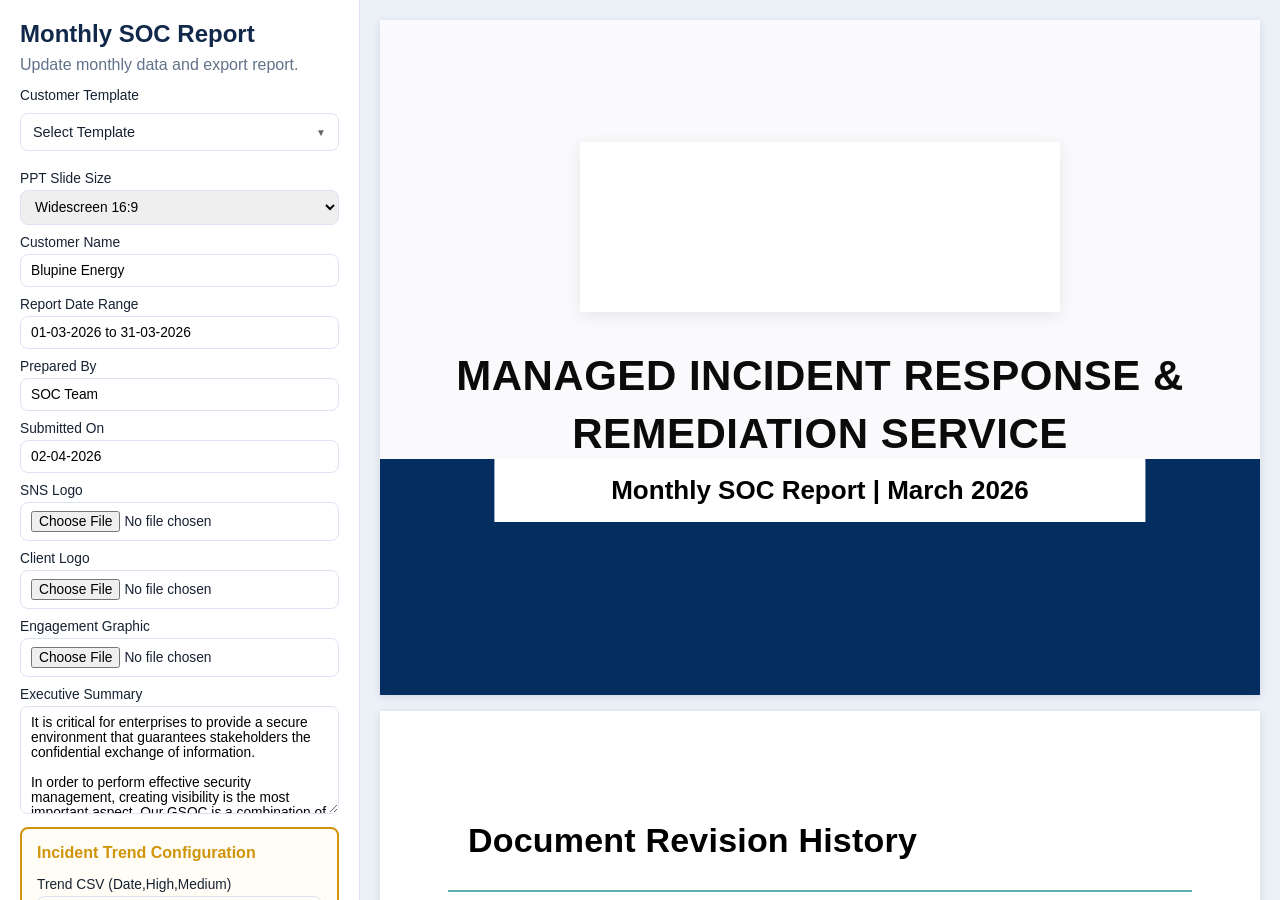
==== Apraava/index.html @ d6e0fd5e "Add files via upload" ====
<!doctype html>
<html lang="en">
<head>
  <meta charset="UTF-8" />
  <meta name="viewport" content="width=device-width, initial-scale=1.0" />
  <title>Monthly SOC Report Automation</title>
  <link rel="stylesheet" href="./styles.css" />
</head>
<body>
  <div class="app-shell">
    <aside class="panel">
      <h1>Monthly SOC Report</h1>
      <p class="muted">Update monthly data and export report.</p>
      <div class="custom-dropdown" id="templateDropdown">
        <label>Customer Template</label>
        <div class="dropdown-trigger" id="dropdownTrigger">
          <span id="selectedTemplate">Select Template</span>
          <span class="arrow">▼</span>
        </div>
        <div class="dropdown-menu" id="dropdownMenu">
          <input type="text" class="dropdown-search" placeholder="Search templates..." id="dropdownSearchInput" />
          <div class="dropdown-options" id="dropdownOptions">
            <div class="option" data-value="blupine">Blupine</div>
            <div class="option" data-value="nocil">Nocil</div>
            <div class="option" data-value="apraava">Apraava</div>
            <div class="option" data-value="custom">Custom</div>
          </div>
        </div>
        <input type="hidden" id="templatePreset" value="custom" />
      </div>
      <label>PPT Slide Size
        <select id="pptLayout">
          <option value="LAYOUT_16X9">Widescreen 16:9</option>
          <option value="LAYOUT_4X3">Standard 4:3</option>
          <option value="A4">A4 Portrait</option>
        </select>
      </label>

      <label>Customer Name
        <input id="customerName" type="text" value="Blupine Energy" />
      </label>
      <label>Report Date Range
        <input id="dateRange" type="text" value="01-03-2026 to 31-03-2026" />
      </label>
      <label>Prepared By
        <input id="preparedBy" type="text" value="SOC Team" />
      </label>
      <label>Submitted On
        <input id="submittedOn" type="text" value="02-04-2026" />
      </label>
      <label>SNS Logo
        <input id="snsLogoInput" type="file" accept="image/*" />
      </label>
      <label>Client Logo
        <input id="clientLogoInput" type="file" accept="image/*" />
      </label>
      <label>Engagement Graphic
        <input id="puzzleLogoInput" type="file" accept="image/*" />
      </label>



      <label>Executive Summary
        <textarea id="executiveSummary" rows="6">It is critical for enterprises to provide a secure environment that guarantees stakeholders the confidential exchange of information.

In order to perform effective security management, creating visibility is the most important aspect. Our GSOC is a combination of best suited technology platform equipped with industry experts from heterogenous skilled domain driven by global industry standard processes implemented for monitoring, analysis, and response which plays a critical role in assessing the security cycle. By adopting such an approach, organizations can understand their current security posture and use it as a benchmark for improvement.

This Monthly summary report contains the details of Observations, Findings, Remediation's suggested, and the action taken on Information security Incidents occurred during [MONTH].</textarea>
      </label>


      <div style="border: 2px solid #cf9409; padding: 15px; margin-bottom: 20px; border-radius: 8px; background: #fffdf5;">
        <h3 style="margin-top: 0; margin-bottom: 15px; font-size: 16px; color: #cf9409;">Incident Trend Configuration</h3>
        <label>Trend CSV (Date,High,Medium)
          <input type="file" id="trendCsvFile" accept=".csv" />
          <textarea id="trendCsv" style="display:none;"></textarea>
        </label>
        <label>Trend slide Title Note (Bold)
          <input id="trendNote" type="text" value="" />
        </label>
        <label>Trend slide Narrative
          <textarea id="trendNarrative" rows="4"></textarea>
        </label>
      </div>

      <div style="border: 2px solid #be2f2f; padding: 15px; margin-bottom: 20px; border-radius: 8px; background: #fff5f5;">
        <h3 style="margin-top: 0; margin-bottom: 15px; font-size: 16px; color: #be2f2f;">Potential Incidents Chart Configuration</h3>
        <label>Incidents CSV (Rule Name,High,Medium)
          <input type="file" id="potIncidentsCsvFile" accept=".csv" />
          <textarea id="potIncidentsCsv" style="display:none;"></textarea>
        </label>
        <label>Incidents slide Narrative
          <textarea id="potIncidentsNarrative" rows="4">SNS presents this slide to give Apraava a clear, prioritized view of all potential security incidents detected during the month that comprises of Brute Force Host Login Success, Ransomware detected on a host...</textarea>
        </label>
      </div>

      <div style="border: 2px solid #00b050; padding: 15px; margin-bottom: 20px; border-radius: 8px; background: #f0fdf4;">
        <h3 style="margin-top: 0; margin-bottom: 15px; font-size: 16px; color: #00b050;">EPS Trend Plot Configuration</h3>
        <p style="font-size: 12px; margin: 0 0 10px 0; font-weight: bold;">Average EPS</p>
        <div style="display: grid; grid-template-columns: 1fr 1fr 1fr; gap: 10px;">
           <label>Jan <input type="number" id="epsJan" value="" /></label>
           <label>Feb <input type="number" id="epsFeb" value="" /></label>
           <label>Mar <input type="number" id="epsMar" value="" /></label>
        </div>
        <br/>
        <label>EPS Table CSV (S.No,Reporting Device,Event Name,Jan,Feb,Mar)
          <input type="file" id="epsTableCsvFile" accept=".csv" />
          <textarea id="epsTableCsv" style="display:none;"></textarea>
        </label>
      </div>

      <div style="border: 2px solid #edaf1a; padding: 15px; margin-bottom: 20px; border-radius: 8px; background: #fffcf5;">
        <h3 style="margin-top: 0; margin-bottom: 15px; font-size: 16px; color: #edaf1a;">Key Points - Overall Summary</h3>
        <label>1. Report Enhancement
          <textarea id="kpEnhancement" rows="3">Monthly report enhancements were implemented based on customer feedback to improve clarity and alignment with requirements.</textarea>
        </label>
        <label>2. Device Decommissioning
          <textarea id="kpDecommissioning" rows="5">A total of 6 Oracle-related devices were decommissioned from FortiSIEM:
•aepldev2db
•ebsprodapp01.prdapp.clpindia.oraclevcn.com
•aeplprebsapprd02.apraava.com
•ebsproddmz01.apraavaddmz.clpindia.oraclevcn.com
•devdraaplapp01.apraava.com
•aepldev2app01.ociapppr.clpindia.oraclevcn.com</textarea>
        </label>
        <label>3. Rule Implementation
          <textarea id="kpRuleImplementation" rows="5">New detection rules were implemented to enhance monitoring coverage:

•Windows Devices: 3 rules
•Microsoft Entra ID: 9 rules
•CrowdStrike: 2 rules</textarea>
        </label>
      </div>

      <div style="border: 2px solid #1e4f9a; padding: 15px; margin-bottom: 20px; border-radius: 8px; background: #f2f7ff;">
        <h3 style="margin-top: 0; margin-bottom: 15px; font-size: 16px; color: #1e4f9a;">Top 10 Devices Configuration</h3>
        <label>Top Devices CSV (S.No,Reporting Device,AVG EPS)
          <input type="file" id="deviceCsvFile" accept=".csv" />
          <textarea id="deviceCsv" style="display:none;"></textarea>
        </label>
      </div>

      <div style="border: 2px solid #555; padding: 15px; margin-bottom: 20px; border-radius: 8px; background: #fafafa;">
        <h3 style="margin-top: 0; margin-bottom: 15px; font-size: 16px; color: #555;">Potential Incidents - Risks Mitigated</h3>
        <label>Risks Narrative
          <textarea id="riskNarrative" rows="4">The below representation translates security alerts into business risk narratives, helping Apraava's leadership understand the real-world impact of each threat, mapping to critical consequences like data breaches, financial losses, operational downtime, and regulatory penalties. This bridges the gap between technical and management teams, ensuring cybersecurity is treated as a business priority and enabling faster, informed decisions to protect Apraava's operations.</textarea>
        </label>
        <label>Risks CSV File Upload (Attack Type,Risk Scenario,CIA Triad,Business Impact,Risk Rating)
          <input type="file" id="riskCsvFile" accept=".csv" />
        </label>
        <p style="font-size: 12px; margin: 10px 0 5px;">Edit manually if needed:</p>
        <textarea id="riskCsv" rows="8">Brute Force Host Login Success,Multiple authentication failures followed by success,Confidentiality,Unauthorized access to systems and sensitive data,High
Traffic to Malware IP List,Traffic communicating with known malware IPs,Confidentiality,Possible malware infection and data exfiltration,High
Office365 Brute Force Attempts,Repeated login failures targeting same user,Availability,Potential account compromise and service disruption,Medium</textarea>
      </div>

      <div style="border: 2px solid #a32222; padding: 15px; margin-bottom: 20px; border-radius: 8px; background: #fafafa;">
        <h3 style="margin-top: 0; margin-bottom: 15px; font-size: 16px; color: #a32222;">Response & Remediation SLA</h3>
        
        <label style="font-weight: bold; margin-bottom: 10px; display: block;">Tickets Count</label>
        <div style="display: grid; grid-template-columns: repeat(4, 1fr); gap: 5px; text-align: center; font-size: 11px; margin-bottom: 15px;">
          <div><strong>Severity</strong></div><div><strong>Jan</strong></div><div><strong>Feb</strong></div><div><strong>Mar</strong></div>
          
          <div style="text-align: left;">S-1 (High)</div>
          <div><input type="number" id="slaHighJanCount" style="width: 80%; text-align:center;" value="" /></div>
          <div><input type="number" id="slaHighFebCount" style="width: 80%; text-align:center;" value="" /></div>
          <div><input type="number" id="slaHighMarCount" style="width: 80%; text-align:center;" value="" /></div>
          
          <div style="text-align: left;">S-2 (Medium)</div>
          <div><input type="number" id="slaMedJanCount" style="width: 80%; text-align:center;" value="" /></div>
          <div><input type="number" id="slaMedFebCount" style="width: 80%; text-align:center;" value="" /></div>
          <div><input type="number" id="slaMedMarCount" style="width: 80%; text-align:center;" value="" /></div>
          
          <div style="text-align: left;">S-3 (Low)</div>
          <div><input type="number" id="slaLowJanCount" style="width: 80%; text-align:center;" value="" /></div>
          <div><input type="number" id="slaLowFebCount" style="width: 80%; text-align:center;" value="" /></div>
          <div><input type="number" id="slaLowMarCount" style="width: 80%; text-align:center;" value="" /></div>
        </div>

        <label style="font-weight: bold; margin-bottom: 10px; display: block;">Remediation Time SLA % (Chart)</label>
        <div style="display: grid; grid-template-columns: repeat(4, 1fr); gap: 5px; text-align: center; font-size: 11px;">
          <div><strong>Severity</strong></div><div><strong>Jan %</strong></div><div><strong>Feb %</strong></div><div><strong>Mar %</strong></div>
          
          <div style="text-align: left;">S-1 (High)</div>
          <div><input type="number" id="slaHighJanPct" style="width: 80%; text-align:center;" value=""/></div>
          <div><input type="number" id="slaHighFebPct" style="width: 80%; text-align:center;" value=""/></div>
          <div><input type="number" id="slaHighMarPct" style="width: 80%; text-align:center;" value=""/></div>
          
          <div style="text-align: left;">S-2 (Medium)</div>
          <div><input type="number" id="slaMedJanPct" style="width: 80%; text-align:center;" value=""/></div>
          <div><input type="number" id="slaMedFebPct" style="width: 80%; text-align:center;" value=""/></div>
          <div><input type="number" id="slaMedMarPct" style="width: 80%; text-align:center;" value=""/></div>
          
          <div style="text-align: left;">S-3 (Low)</div>
          <div><input type="number" id="slaLowJanPct" style="width: 80%; text-align:center;" value=""/></div>
          <div><input type="number" id="slaLowFebPct" style="width: 80%; text-align:center;" value=""/></div>
          <div><input type="number" id="slaLowMarPct" style="width: 80%; text-align:center;" value=""/></div>
        </div>
      </div>

      <div style="border: 2px solid #00b0ba; padding: 15px; margin-bottom: 20px; border-radius: 8px; background: #fafafa;">
        <h3 style="margin-top: 0; margin-bottom: 15px; font-size: 16px; color: #00b0ba;">Integrated Device Inventory</h3>
        <label>Inventory CSV (Device Name,Count)
          <input type="file" id="inventoryCsvFile" accept=".csv" />
          <textarea id="inventoryCsv" rows="5">Router & Switch,5
Firewalls & Z-Scaler,15
Windows Server,45
Linux Server,2
Cloud Services,3</textarea>
        </label>
        <label>Inventory Note
          <textarea id="inventoryNote" rows="4">Note: In FortiSIEM, the device entry count appears as 88 due to dynamic public IP changes for Azure cloud assets, where each new IP is captured in the CMDB. After removing duplicate entries, the actual device count is 70.</textarea>
        </label>
      </div>
      <label>Alert Severity CSV (Severity,Count)
        <textarea id="alertCsv" rows="4">High,24
Medium,9725
Low,1276</textarea>
      </label>
      <label>TP/FP CSV (Type,High,Medium,Low)
        <textarea id="tpfpCsv" rows="4">True Positive,6,976,1276
False Positive,18,8749,0</textarea>
      </label>

      <div class="only-apraava" style="border: 2px solid #1e4f9a; padding: 15px; margin-bottom: 20px; border-radius: 8px; background: #f8fbff;">
        <h3 style="margin-top: 0; margin-bottom: 15px; font-size: 16px; color: #1e4f9a;">Potential Incidents and Alert Summary</h3>
        
        <label>Overall Alerts CSV (Jan,Feb,Mar)
          <textarea id="overallAlertsCsv" rows="4">High,0,0,0
Medium,0,0,0
Low,0,0,0</textarea>
        </label>
        <label>Overall Alerts Narrative
          <textarea id="overallAlertsNarrative" rows="4"></textarea>
        </label>
        
        <label>True Positive CSV (Jan,Feb,Mar)
          <textarea id="truePositiveCsv" rows="4">High,0,0,0
Medium,0,0,0
Low,0,0,0</textarea>
        </label>
        <label>True Positive Narrative
          <textarea id="truePositiveNarrative" rows="4"></textarea>
        </label>
        
        <label>False Positive CSV (Jan,Feb,Mar)
          <textarea id="falsePositiveCsv" rows="4">High,0,0,0
Medium,0,0,0
Low,0,0,0</textarea>
        </label>
        <label>False Positive Narrative
          <textarea id="falsePositiveNarrative" rows="4"></textarea>
        </label>
        
        <label>Potential Incidents CSV (Jan,Feb,Mar)
          <textarea id="apraavaIncidentsCsv" rows="4">High,0,0,0
Medium,0,0,0
Low,0,0,0</textarea>
        </label>
        <label>Potential Incidents Narrative
          <textarea id="apraavaIncidentsNarrative" rows="4"></textarea>
        </label>
      </div>
      <label class="only-blupine">Highest EPS events CSV (Device,EventType,EventName,Matched)
        <textarea id="highestEpsCsv" rows="5">FAZVM64-VIO-CLOUD,FortiGate-traffic-end-forward-denied,Denied forward traffic,63339002
BEPL-FW-Primary,FortiGate-appctrl-ips-pass,Application control (IPS) (pass),27583901</textarea>
      </label>
      <label class="only-blupine">Firewall support tickets (free text or CSV lines)
        <textarea id="firewallTicketsText" rows="4">Major tickets: Customer Closed 1, Engineer Closed 1
Minor tickets: Customer Closed 2, Engineer Closed 1</textarea>
      </label>
      <label>Document revision history (one line per entry)
        <textarea id="documentRevisionHistory" rows="2">Version 1.0 – Initial monthly report for the period.</textarea>
      </label>

      <div class="button-row">
        <button id="applyBtn" type="button">Apply Data</button>
        <button id="printBtn" type="button">Export PDF</button>
        <button id="pptxBtn" type="button">Export PPTX</button>
        <button id="docxBtn" type="button">Export DOCX</button>
      </div>
    </aside>

    <main class="preview-wrap">
      <article id="reportRoot" class="report">
        <section class="page cover cover-hero">
          <div class="cover-top">
            <img id="snsLogoPreview" class="cover-sns-logo" alt="SNS Logo" />
          </div>
          <div class="cover-client-logo-card">
            <img id="clientLogoPreview" class="cover-client-logo" alt="Client Logo" />
          </div>
          <h1 class="cover-main-title">MANAGED INCIDENT RESPONSE &amp;<br />REMEDIATION SERVICE</h1>
          <p class="cover-subtitle">Monthly SOC Report | <span data-field="month"></span></p>
          <div class="cover-blue-band"></div>
        </section>

        <section class="page page-with-footer revision-page">
          <div class="page-header-right">
            <img class="nav-sns-logo" alt="SNS Logo" />
          </div>
          <h2 class="revision-title">Document Revision History</h2>
          <table class="revision-table">
            <tbody>
              <tr>
                <td class="fw-bold rev-col-1">Version</td>
                <td class="fw-bold rev-col-2">1.0</td>
              </tr>
              <tr class="row-bg">
                <td class="rev-col-1">Dated</td>
                <td class="rev-col-2" data-field="range"></td>
              </tr>
              <tr>
                <td class="rev-col-1">Prepared By</td>
                <td class="rev-col-2" data-field="preparedBy"></td>
              </tr>
              <tr class="row-bg">
                <td class="rev-col-1">Reviewed By</td>
                <td class="rev-col-2" data-field="reviewedBy"></td>
              </tr>
              <tr>
                <td class="rev-col-1">Approved By</td>
                <td class="rev-col-2" data-field="approvedBy"></td>
              </tr>
              <tr class="row-bg">
                <td class="rev-col-1">Submitted On</td>
                <td class="rev-col-2" data-field="submittedOn"></td>
              </tr>
            </tbody>
          </table>
          <div class="page-footer-bar"></div>
        </section>

        <section class="page page-with-footer">
          <div class="page-header-right">
            <img class="nav-sns-logo" alt="SNS Logo" />
          </div>
          <h2 class="revision-title" style="margin-left: 0; margin-bottom: 20px; font-family: Calibri, 'Segoe UI', Arial, sans-serif; font-size: 38px;">The Engagement</h2>
          <div class="engagement-container">
            <div class="engagement-text">
              <p><span class="fw-bold" data-field="customer"></span> has engaged with SNS to monitor and review the entity's security.</p>
              <div class="narrative" id="executiveSummaryPreview"></div>
            </div>
            <div class="engagement-graphic">
              <img id="puzzleGraphicPreview" src="" alt="Engagement Puzzle Graphic" style="width: 100%; height: 100%; object-fit: fill; display: none;" />
              <div class="puzzle-placeholder" id="puzzlePlaceholderLayout">
                 <img src="final_puzzle.png" alt="Engagement Puzzle Graphic" style="width: 100%; height: 100%; object-fit: fill;" />
              </div>
            </div>
          </div>
          <div class="page-footer-bar"></div>
        </section>

        <section class="page apraava-page-section">
          <h2 style="text-align: center; margin-bottom: 20px; font-weight: bold; font-family: Calibri, 'Segoe UI', Arial, sans-serif; font-size: 38px;">Potential Incidents and Alert Summary</h2>
          <div class="apraava-quad-grid">
            
            <!-- Overall Alerts -->
            <div class="apraava-quad-col">
              <div class="aq-box">
                <h3 class="aq-title">Overall Alerts</h3>
                <div class="aq-canvas-container">
                  <canvas id="aqChart1"></canvas>
                </div>
                <table class="aq-table" id="aqTable1"></table>
              </div>
              <div class="aq-narrative" id="aqNarrative1"></div>
            </div>

            <!-- True Positives -->
            <div class="apraava-quad-col">
              <div class="aq-box">
                <h3 class="aq-title">True Positive Alerts</h3>
                <div class="aq-canvas-container">
                  <canvas id="aqChart2"></canvas>
                </div>
                <table class="aq-table" id="aqTable2"></table>
              </div>
              <div class="aq-narrative" id="aqNarrative2"></div>
            </div>

            <!-- False Positives -->
            <div class="apraava-quad-col">
              <div class="aq-box">
                <h3 class="aq-title">False Positive Alerts</h3>
                <div class="aq-canvas-container">
                  <canvas id="aqChart3"></canvas>
                </div>
                <table class="aq-table" id="aqTable3"></table>
              </div>
              <div class="aq-narrative" id="aqNarrative3"></div>
            </div>

            <!-- Potential Incidents -->
            <div class="apraava-quad-col">
              <div class="aq-box">
                <h3 class="aq-title">Potential Incidents</h3>
                <div class="aq-canvas-container">
                  <canvas id="aqChart4"></canvas>
                </div>
                <table class="aq-table" id="aqTable4"></table>
              </div>
              <div class="aq-narrative" id="aqNarrative4"></div>
            </div>

          </div>
        </section>



        <section class="page">
          <h2><span data-dynamic="trendTitle">Potential Incident Tickets Trend</span></h2>
          <div style="border: 1px solid #7f7f7f; padding: 10px; margin-bottom: 20px;">
            <div style="height: 380px; width: 100%; position: relative;">
               <canvas id="trendChart"></canvas>
            </div>
          </div>
          <p style="font-weight: bold; font-size: 1.1rem; margin-bottom: 6px; color: #000;" data-field="trendNote"></p>
          <div class="narrative" id="trendNarrativePreview" style="color: #000; font-size: 1.05rem;"></div>
        </section>

        <section class="page">
          <h2>Potential Incidents</h2>
          <div style="border: 1px solid #7f7f7f; padding: 10px; margin-bottom: 20px;">
            <div style="height: 380px; width: 100%; position: relative;">
               <canvas id="potIncidentsChart"></canvas>
            </div>
          </div>
          <div class="narrative" id="potIncidentsNarrativePreview" style="color: #000; font-size: 1.05rem; line-height: 1.4;"></div>
        </section>

        <section class="page">
          <h2 style="font-size: 38px; font-weight: bold; margin-bottom: 20px; color: #000; font-family: Calibri, 'Segoe UI', Arial, sans-serif;">EPS Trend Plot</h2>
          <div style="display: flex; gap: 15px; align-items: flex-start;">
            <div style="flex: 2; border: 1px solid #7f7f7f; padding: 15px; background: #fff;">
              <div style="height: 380px; width: 100%; position: relative;">
                 <canvas id="epsTrendChart"></canvas>
              </div>
              <table style="width: 100%; margin-top: 10px; border-collapse: collapse; font-size: 14px; text-align: center;">
                <thead>
                   <tr>
                     <th colspan="2" style="border: 1px solid #7f7f7f; padding: 6px; font-weight: bold; background: #f3f6fb;">AVG EPS</th>
                   </tr>
                </thead>
                <tbody>
                   <tr>
                     <td style="border: 1px solid #7f7f7f; padding: 6px; text-align: left; width: 50%;"><span style="display: inline-block; width: 12px; height: 12px; background: #4bc0c0; margin-right: 6px; vertical-align: middle;"></span>Jan</td>
                     <td style="border: 1px solid #7f7f7f; padding: 6px; width: 50%;" id="epsJanTable"></td>
                   </tr>
                   <tr>
                     <td style="border: 1px solid #7f7f7f; padding: 6px; text-align: left;"><span style="display: inline-block; width: 12px; height: 12px; background: #ffcd56; margin-right: 6px; vertical-align: middle;"></span>Feb</td>
                     <td style="border: 1px solid #7f7f7f; padding: 6px;" id="epsFebTable"></td>
                   </tr>
                   <tr>
                     <td style="border: 1px solid #7f7f7f; padding: 6px; text-align: left;"><span style="display: inline-block; width: 12px; height: 12px; background: #00b050; margin-right: 6px; vertical-align: middle;"></span>Mar</td>
                     <td style="border: 1px solid #7f7f7f; padding: 6px;" id="epsMarTable"></td>
                   </tr>
                </tbody>
              </table>
            </div>
            <div style="flex: 3;">
               <table style="width: 100%; border-collapse: collapse; font-size: 11px; text-align: center; border: 1px solid #000;">
                 <thead style="border: 1px solid #000;">
                   <tr>
                     <th rowspan="2" style="border: 1px solid #000; padding: 4px; font-weight: bold;">S.No</th>
                     <th rowspan="2" style="border: 1px solid #000; padding: 4px; font-weight: bold;">Reporting Device</th>
                     <th rowspan="2" style="border: 1px solid #000; padding: 4px; font-weight: bold;">Event Name</th>
                     <th colspan="3" style="border: 1px solid #000; padding: 4px; font-weight: bold;">COUNT(Matched Events)</th>
                   </tr>
                   <tr>
                     <th style="border: 1px solid #000; padding: 4px; font-weight: bold;">Jan</th>
                     <th style="border: 1px solid #000; padding: 4px; font-weight: bold;">Feb</th>
                     <th style="border: 1px solid #000; padding: 4px; font-weight: bold;">Mar</th>
                   </tr>
                 </thead>
                 <tbody id="epsTrendTableBody"></tbody>
               </table>
            </div>
          </div>
        </section>

        <section class="page">
          <h2 style="font-size: 38px; font-weight: bold; margin-bottom: 20px; color: #000; font-family: Calibri, 'Segoe UI', Arial, sans-serif;">Top 10 Devices Contributing To Highest EPS</h2>
          <div style="display: flex; gap: 15px; align-items: flex-start;">
            <div style="flex: 6; border: 1px solid #7f7f7f; padding: 15px; background: #e6e6e6;">
              <div style="height: 380px; width: 100%; position: relative;">
                 <canvas id="topEpsChart"></canvas>
              </div>
            </div>
            <div style="flex: 4;">
               <table style="width: 100%; border-collapse: collapse; font-size: 14px; text-align: center; border: 1px solid #000;">
                 <thead style="border: 1px solid #000; background: #8eede4;">
                   <tr>
                     <th style="border: 1px solid #00b0ba; padding: 8px; font-weight: bold;">S.No</th>
                     <th style="border: 1px solid #00b0ba; padding: 8px; font-weight: bold;">Reporting Device</th>
                     <th style="border: 1px solid #00b0ba; padding: 8px; font-weight: bold;">AVG EPS</th>
                   </tr>
                 </thead>
                 <tbody id="deviceTableBody"></tbody>
               </table>
            </div>
          </div>
        </section>

        <section class="page">
          <h2>Potential Incidents - Risks Mitigated</h2>
          <div class="narrative" id="riskNarrativePreview" style="color: #000; font-size: 11px; margin-bottom: 10px;"></div>
          <div style="overflow-x: auto; width: 100%;">
            <table style="width: max-content; min-width: 100%; border-collapse: collapse; font-size: 10px; text-align: center; border-bottom: 2px solid #000; border-top: 2px solid #000; table-layout: fixed;">
              <thead style="background: #e2e5e9; border-bottom: 1px solid #000;">
                <tr>
                  <th style="width: 40px; padding: 4px; font-weight: bold;">S.No</th>
                  <th style="width: 150px; padding: 4px; font-weight: bold; resize: horizontal; overflow: hidden;">Attack Type</th>
                  <th style="width: 200px; padding: 4px; font-weight: bold; resize: horizontal; overflow: hidden;">Risk Scenario</th>
                  <th style="width: 100px; padding: 4px; font-weight: bold; resize: horizontal; overflow: hidden;">Type of Risk(s)<br>CIA Triad</th>
                  <th style="width: 380px; padding: 4px; font-weight: bold; resize: horizontal; overflow: hidden;">Potential Business Impact(s)</th>
                  <th style="width: 80px; padding: 4px; font-weight: bold;">Risk Rating</th>
                </tr>
              </thead>
              <tbody id="riskTableBody"></tbody>
            </table>
          </div>
        </section>

        <section class="page only-blupine" data-show="blupine">
          <h2>Highest EPS Consuming Events For Mentioned Firewalls</h2>
          <table>
            <thead>
              <tr>
                <th>S.No</th>
                <th>Reporting Device</th>
                <th>Event Type</th>
                <th>Event Name</th>
                <th>Matched Events</th>
              </tr>
            </thead>
            <tbody id="highestEpsTableBody"></tbody>
          </table>
        </section>

        <section class="page only-blupine" data-show="blupine">
          <h2>Overall Support Ticket Handled By SNS (Firewall Support)</h2>
          <pre class="pre-block" id="firewallTicketsPreview"></pre>
        </section>

        <section class="page">
          <h2>Total Alerts Triggered in FortiSIEM</h2>
          <canvas id="alertSeverityChart" class="chart"></canvas>
        </section>

        <section class="page">
          <h2>True Positive vs False Positive</h2>
          <canvas id="tpfpChart" class="chart"></canvas>
        </section>

        <section class="page">
          <h2 style="font-size: 28px; font-weight: bold; margin-bottom: 20px; color: #000; font-family: Calibri, 'Segoe UI', Arial, sans-serif;">Response Time SLA</h2>
          <table style="width: 100%; border-collapse: collapse; font-size: 11px; text-align: center; border: 2px solid #000; margin-bottom: 20px;">
            <thead style="border-bottom: 2px solid #000;">
              <tr>
                <th style="border: 1px solid #000; padding: 6px; font-weight: bold;">Severity Level</th>
                <th style="border: 1px solid #000; padding: 6px; font-weight: bold;">SLA Response</th>
                <th style="border: 1px solid #000; padding: 6px; font-weight: bold;">SLA Resolution</th>
                <th style="border: 1px solid #000; padding: 6px; font-weight: bold;">Jan</th>
                <th style="border: 1px solid #000; padding: 6px; font-weight: bold;">Feb</th>
                <th style="border: 1px solid #000; padding: 6px; font-weight: bold;">Mar</th>
              </tr>
            </thead>
            <tbody id="slaTableBody"></tbody>
          </table>

          <h2 style="font-size: 28px; font-weight: bold; margin-bottom: 10px; color: #000; font-family: Calibri, 'Segoe UI', Arial, sans-serif;">Remediation Time SLA in %</h2>
          <div style="height: 350px; width: 100%; border: 1px solid #7f7f7f; padding: 10px; box-sizing: border-box;">
            <canvas id="slaPctChart"></canvas>
          </div>
        </section>

        <section class="page">
          <h2 style="font-size: 38px; font-weight: bold; margin-bottom: 20px; color: #000; text-align: center; font-family: Calibri, 'Segoe UI', Arial, sans-serif;">Integrated Device Inventory</h2>
          
          <div style="margin: 0 auto; width: 85%;">
            <table style="width: 100%; border-collapse: collapse; font-family: Calibri, 'Segoe UI', Arial, sans-serif; font-size: 16px; text-align: center;">
              <thead style="background: #4cc0c5; color: #ffffff;">
                <tr>
                  <th style="padding: 10px; border: 1px solid #ffffff; width: 15%;">S.NO</th>
                  <th style="padding: 10px; border: 1px solid #ffffff; width: 60%;">DEVICE NAME</th>
                  <th style="padding: 10px; border: 1px solid #ffffff; width: 25%;">COUNT</th>
                </tr>
              </thead>
              <tbody id="inventoryTableBody">
                <!-- Data populated via JS -->
              </tbody>
              <tfoot id="inventoryTableFooter">
                <!-- Total row populated via JS -->
              </tfoot>
            </table>

            <div id="inventoryNotePreview" style="margin-top: 25px; font-family: Calibri; font-size: 14px; line-height: 1.4; color: #000; text-align: left;"></div>
          </div>
        </section>

        <section class="page">
          <h2 style="font-size: 38px; font-weight: bold; margin-bottom: 30px; color: #000; text-align: center; font-family: Calibri, 'Segoe UI', Arial, sans-serif;">Key Points - Overall Summary</h2>
          
          <div style="margin: 0 auto; width: 85%; font-family: Calibri, 'Segoe UI', Arial, sans-serif; color: #000; font-size: 16px; line-height: 1.5;">
            <div style="margin-bottom: 25px;">
              <p style="font-weight: bold; margin-bottom: 5px;">1. Report Enhancement:</p>
              <div id="kpEnhancementPreview" style="white-space: pre-wrap;"></div>
            </div>

            <div style="margin-bottom: 25px;">
              <p style="font-weight: bold; margin-bottom: 5px;">2. Device Decommissioning:</p>
              <div id="kpDecommissioningPreview" style="white-space: pre-wrap;"></div>
            </div>

            <div style="margin-bottom: 25px;">
              <p style="font-weight: bold; margin-bottom: 5px;">3. Rule Implementation:</p>
              <div id="kpRuleImplementationPreview" style="white-space: pre-wrap;"></div>
            </div>
          </div>
        </section>

        <section class="page last-page" style="padding-top: 60px; font-family: Calibri, 'Segoe UI', Arial, sans-serif; display: block; text-align: left; position: relative; background: #fff;">
          <div style="margin-left: 20px;">
            <img class="last-sns-logo" id="lastSnsLogoPreview" alt="SNS Logo" style="max-width: 320px; margin-bottom: 30px; display: block;" />
            <h1 style="font-size: 64px; font-weight: 800; color: #022a5b; margin: 0 0 20px 0; line-height: 1.1;">Your Trusted Security Advisor</h1>
            
            <div style="font-size: 20px; line-height: 1.4; color: #1e4f9a;">
              <p style="font-weight: bold; margin-bottom: 5px; color: #022a5b;">FOR FURTHER DETAILS:</p>
              <p style="margin: 0; font-weight: bold; font-size: 24px;">Diptesh Saha</p>
              <p style="margin: 0;">CISO & Practice Head - Cyber Security & Managed Security</p>
              <p style="margin: 0;">Contact No. 7338882888</p>
              <p style="margin: 0;">diptesh.s@snsin.com</p>
            </div>
          </div>
        </section>
      </article>
    </main>
  </div>

  <script src="https://cdn.jsdelivr.net/npm/docx@8.5.0/build/index.iife.min.js"></script>
  <script src="https://cdn.jsdelivr.net/npm/chart.js"></script>
  <script src="https://cdn.jsdelivr.net/npm/pptxgenjs@3.12.0/dist/pptxgen.bundle.js"></script>
  <script src="https://cdn.jsdelivr.net/npm/file-saver@2.0.5/dist/FileSaver.min.js"></script>
  <script src="./main.js"></script>
</body>
</html>
---- Apraava/styles.css ----
:root {
  --sns-navy: #12284a;
  --sns-blue: #1e4f9a;
  --sns-light: #f3f6fb;
  --sns-text: #162132;
  --sns-border: #dbe3f2;
}

* {
  box-sizing: border-box;
}

body {
  margin: 0;
  font-family: "Segoe UI", Arial, sans-serif;
  color: var(--sns-text);
  background: #ecf1f8;
  height: 100vh;
  overflow: hidden;
}

.app-shell {
  display: grid;
  grid-template-columns: 360px 1fr;
  height: 100vh;
}

.panel {
  padding: 20px;
  background: white;
  border-right: 1px solid var(--sns-border);
  height: 100vh;
  overflow-y: auto;
  position: sticky;
  top: 0;
}

.panel h1 {
  margin: 0 0 8px;
  color: var(--sns-navy);
}

.panel h2 {
  margin: 20px 0 10px;
  color: var(--sns-blue);
  font-size: 1rem;
}

.muted {
  color: #62728b;
  margin: 0 0 14px;
}

label {
  display: block;
  font-size: 0.86rem;
  margin-bottom: 10px;
}

input,
textarea,
select {
  width: 100%;
  margin-top: 4px;
  border: 1px solid var(--sns-border);
  border-radius: 8px;
  padding: 8px 10px;
  font: inherit;
}

.grid-2 {
  display: grid;
  grid-template-columns: 1fr 1fr;
  gap: 10px;
}

/* Custom Searchable Dropdown */
.custom-dropdown {
  position: relative;
  margin-bottom: 20px;
}

.dropdown-trigger {
  width: 100%;
  padding: 10px 12px;
  border: 1px solid var(--sns-border);
  border-radius: 8px;
  background: white;
  display: flex;
  justify-content: space-between;
  align-items: center;
  cursor: pointer;
  font-size: 0.9rem;
  margin-top: 4px;
}

.dropdown-trigger:hover {
  border-color: var(--sns-blue);
}

.dropdown-menu {
  position: absolute;
  top: 100%;
  left: 0;
  right: 0;
  background: white;
  border: 1px solid var(--sns-border);
  border-radius: 8px;
  box-shadow: 0 4px 12px rgba(0,0,0,0.1);
  margin-top: 4px;
  z-index: 1000;
  display: none;
  padding: 8px;
}

.dropdown-menu.active {
  display: block;
}

.dropdown-search {
  width: 100%;
  padding: 8px;
  border: 1px solid #eee;
  border-radius: 6px;
  margin-bottom: 8px;
  font-size: 0.85rem;
}

.dropdown-options {
  max-height: 200px;
  overflow-y: auto;
}

.option {
  padding: 10px;
  cursor: pointer;
  border-radius: 6px;
  font-size: 14px;
}

.option:hover {
  background: var(--sns-light);
  color: var(--sns-blue);
}

.option.selected {
  background: var(--sns-light);
  font-weight: bold;
}

.arrow {
  font-size: 10px;
  color: #666;
}

.button-row {
  margin-top: 14px;
  display: flex;
  gap: 8px;
  flex-wrap: wrap;
}

button {
  border: 0;
  border-radius: 8px;
  padding: 8px 12px;
  background: var(--sns-blue);
  color: white;
  cursor: pointer;
}

button:hover {
  background: var(--sns-navy);
}

.preview-wrap {
  overflow: auto;
  padding: 20px;
  height: 100vh;
}

.report {
  margin: 0 auto;
  width: 210mm;
}

.report.ppt-wide {
  width: min(1200px, 100%);
}

.report.ppt-standard {
  width: min(1000px, 100%);
}

.report.ppt-a4 {
  width: 210mm;
}

.page {
  background: white;
  min-height: 297mm;
  margin-bottom: 16px;
  padding: 18mm;
  box-shadow: 0 2px 8px rgba(17, 37, 69, 0.12);
  page-break-after: always;
}

.report.ppt-wide .page {
  min-height: 675px;
}

.report.ppt-standard .page {
  min-height: 750px;
}

.report.ppt-a4 .page {
  min-height: 297mm;
}

.cover .brand-bar {
  width: 100%;
  height: 14px;
  background: linear-gradient(90deg, var(--sns-navy), var(--sns-blue));
  margin-bottom: 16px;
}

.cover-hero {
  position: relative;
  display: block;
  overflow: hidden;
  padding: 0;
  background: #fafafc;
  /* Extremely subtle off-white for contrast, or pure white */
}

.cover-top {
  position: absolute;
  right: 24px;
  top: 16px;
  width: auto;
  display: block;
  z-index: 10;
}

.cover-sns-logo {
  width: auto;
  max-width: 130px;
  height: 46px;
  object-fit: contain;
  display: none;
}

.cover-client-logo-card {
  position: absolute;
  top: 18%;
  left: 50%;
  transform: translateX(-50%);
  width: 480px;
  height: 170px;
  border: none;
  box-shadow: 0 4px 16px rgba(0, 0, 0, 0.08);
  display: flex;
  align-items: center;
  justify-content: center;
  padding: 10px;
  background: #fff;
  z-index: 2;
}

.cover-client-logo {
  max-width: 420px;
  max-height: 140px;
  object-fit: contain;
  display: none;
}

.cover-main-title {
  position: absolute;
  top: calc(18% + 170px + 35px);
  left: 5%;
  width: 90%;
  margin: 0;
  text-align: center;
  font-size: 42px;
  line-height: 1.4;
  letter-spacing: 0.5px;
  color: #0b0b0b;
  font-weight: 800;
  z-index: 2;
}

.cover-subtitle {
  position: absolute;
  top: 65%;
  left: 50%;
  transform: translateX(-50%);
  margin: 0;
  padding: 16px 0;
  width: 74%;
  background: #fff;
  font-size: 26px;
  font-weight: 800;
  color: #000;
  z-index: 2;
  text-align: center;
}

.cover-blue-band {
  position: absolute;
  left: 0;
  right: 0;
  bottom: 0;
  height: 35%;
  background: #042e5f;
  z-index: 1;
}

.logo-row {
  display: flex;
  justify-content: space-between;
  align-items: center;
  min-height: 56px;
  margin-bottom: 10px;
}

.logo {
  max-height: 48px;
  max-width: 46%;
  object-fit: contain;
  display: none;
}

h2 {
  color: var(--sns-navy);
}

h3 {
  font-weight: 600;
}

.subtitle {
  color: #3a4d6b;
}

.note-box {
  margin-top: 16px;
  border: 1px solid var(--sns-border);
  background: #f8fbff;
  border-radius: 8px;
  padding: 10px 12px;
  font-size: 0.92rem;
}

.card {
  border: 1px solid var(--sns-border);
  border-left: 8px solid var(--sns-blue);
  background: var(--sns-light);
  border-radius: 10px;
  padding: 16px;
}

.card.high {
  border-left-color: #be2f2f;
}

.card.medium {
  border-left-color: #cf9409;
}

.card p {
  margin: 0;
  color: #4a607f;
}

.card strong {
  display: block;
  margin-top: 8px;
  font-size: 2rem;
}

table {
  width: 100%;
  border-collapse: collapse;
  margin-top: 8px;
}

th,
td {
  border: 1px solid var(--sns-border);
  text-align: left;
  padding: 7px;
  font-size: 0.88rem;
  vertical-align: top;
}

th {
  background: var(--sns-light);
}

.chart {
  width: 100%;
  height: 320px !important;
}

.footer-note {
  margin-top: 26px;
  border-top: 1px solid var(--sns-border);
  padding-top: 10px;
  color: #495d7c;
}

.narrative {
  white-space: pre-wrap;
  line-height: 1.5;
  color: #3a4d6b;
}

.pre-block {
  font-family: inherit;
  font-size: 0.9rem;
  white-space: pre-wrap;
  margin: 0;
  padding: 12px;
  background: var(--sns-light);
  border-radius: 8px;
  border: 1px solid var(--sns-border);
}

.template-blupine aside label.only-apraava,
.template-nocil aside label.only-apraava {
  display: none !important;
}

.template-apraava aside label.only-blupine,
.template-nocil aside label.only-blupine {
  display: none !important;
}

/* Page Header & Footer */
.page-with-footer {
  position: relative;
  padding-bottom: 80px;
}

.page-header-right {
  position: absolute;
  top: 24px;
  right: 24px;
}

.nav-sns-logo {
  max-width: 120px;
  height: 40px;
  object-fit: contain;
  display: none;
}

.page-footer-bar {
  position: absolute;
  bottom: 0;
  left: 0;
  right: 0;
  height: 42px;
  background: linear-gradient(90deg, #021a3f, #1e4f9a);
}

/* Document Revision History */
.revision-page {
  padding-top: 110px;
}

.revision-title {
  font-size: 34px;
  font-weight: 800;
  color: #000;
  margin: 0 0 30px 20px;
  text-align: left;
  letter-spacing: 0.2px;
}

.revision-table {
  width: 100%;
  margin: 0 auto;
  border-collapse: collapse;
  border: none;
  border-top: 2px solid #5ab0b5;
  border-bottom: 1px solid #5ab0b5;
}

.revision-table td {
  border: none !important;
  padding: 16px 20px;
  font-size: 1.1rem;
  color: #121212;
  vertical-align: middle;
}

.revision-table tr.row-bg {
  background: #e1f4f4 !important;
}

.revision-table tr:not(.row-bg) {
  background: #ffffff !important;
}

.fw-bold {
  font-weight: 800;
  color: #000 !important;
}

.rev-col-1 {
  width: 32%;
}

.rev-col-2 {
  width: 68%;
}

/* Engagement split layout */
.engagement-container {
  display: flex;
  gap: 30px;
  align-items: stretch;
}

.engagement-text {
  flex: 6;
  background: #f6fbfb;
  padding: 30px 24px;
  font-family: "Times New Roman", Times, serif;
  font-size: 1.1rem;
  line-height: 1.6;
  color: #111;
  text-align: justify;
}

.engagement-text p {
  margin-bottom: 20px;
}

.engagement-text p:last-child {
  margin-bottom: 0;
}

.engagement-graphic {
  flex: 4;
  display: flex;
  align-items: center;
  justify-content: center;
  padding-left: 10px;
}

.puzzle-placeholder {
  width: 100%;
  height: 100%;
  max-height: 100%;
  display: flex;
  justify-content: center;
  align-items: center;
}

.puzzle-placeholder svg {
  max-height: 100%;
  height: auto;
  max-width: 100%;
  width: 100%;
}

@media print {
  @page {
    size: A4;
    margin: 0;
  }

  .panel {
    display: none;
  }

  .app-shell {
    grid-template-columns: 1fr;
  }

  .preview-wrap {
    padding: 0;
  }

  .report {
    width: auto;
  }

  .page {
    margin: 0;
    box-shadow: none;
  }

  table {
    page-break-inside: avoid;
  }
}
/* Apraava QUAD GRID LAYOUT */
.apraava-page-section {
  display: flex;
  flex-direction: column;
}
.apraava-quad-grid {
  display: grid;
  grid-template-columns: repeat(4, 1fr);
  gap: 15px;
  flex: 1; /* take up remaining space below title */
  width: 100%;
}
.apraava-quad-col {
  display: flex;
  flex-direction: column;
  gap: 10px;
  min-width: 0; /* Prevents overflow from canvas and tables */
}
.aq-box {
  border: 1px solid #7f7f7f;
  padding: 10px;
  display: flex;
  flex-direction: column;
  align-items: center;
  background-color: #fff;
}
.aq-title {
  margin: 0 0 10px 0;
  font-family: inherit;
  font-size: 16px;
  color: #595959;
  text-align: center;
  font-weight: bold;
}
.aq-canvas-container {
  width: 100%;
  height: 200px;
  position: relative;
}
.aq-table {
  width: 100%;
  border-collapse: collapse;
  margin-top: 10px;
  font-size: 11px;
  color: #595959;
  text-align: center;
  font-family: inherit;
}
.aq-table th {
  border: 1px solid #d9d9d9;
  padding: 4px;
  font-weight: normal;
  text-align: center;
}
.aq-table td {
  border: 1px solid #d9d9d9;
  padding: 4px;
}
.aq-table th:first-child, .aq-table td:first-child {
  text-align: left;
  border-left: none;
}
.aq-table th:last-child, .aq-table td:last-child {
  border-right: none;
}
.aq-table tr:last-child td {
  border-bottom: none;
}
/* No-top-border on header since it's beneath the chart */
.aq-table th {
  border-top: none;
}

.aq-sq {
  display: inline-block;
  width: 10px;
  height: 10px;
  margin-right: 5px;
  vertical-align: middle;
}
.aq-sq.high { background-color: #ff0000; }
.aq-sq.med { background-color: #ffff00; }
.aq-sq.low { background-color: #00b050; }

.aq-narrative {
  background-color: #eef1f6;
  padding: 10px;
  font-size: 11px;
  color: #000;
  line-height: 1.4;
  text-align: justify;
}
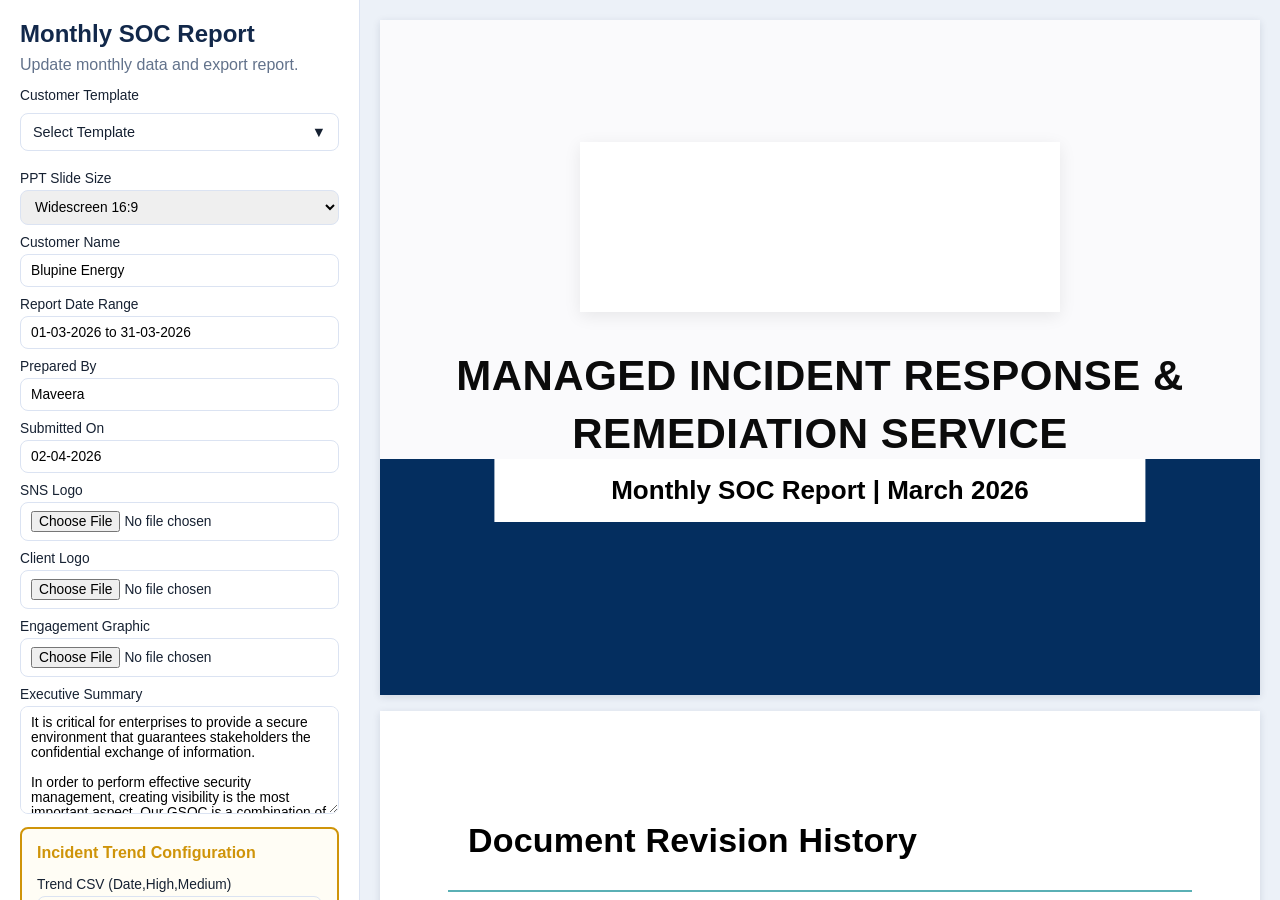
==== commit 375f26eb: "Update SOC report automation: refined 'Prepared By' default, removed redundant slides (EPS, Tickets," ====
--- a/Apraava/index.html
+++ b/Apraava/index.html
@@ -43,7 +43,7 @@
         <input id="dateRange" type="text" value="01-03-2026 to 31-03-2026" />
       </label>
       <label>Prepared By
-        <input id="preparedBy" type="text" value="SOC Team" />
+        <input id="preparedBy" type="text" value="Maveera" />
       </label>
       <label>Submitted On
         <input id="submittedOn" type="text" value="02-04-2026" />
@@ -212,15 +212,7 @@
           <textarea id="inventoryNote" rows="4">Note: In FortiSIEM, the device entry count appears as 88 due to dynamic public IP changes for Azure cloud assets, where each new IP is captured in the CMDB. After removing duplicate entries, the actual device count is 70.</textarea>
         </label>
       </div>
-      <label>Alert Severity CSV (Severity,Count)
-        <textarea id="alertCsv" rows="4">High,24
-Medium,9725
-Low,1276</textarea>
-      </label>
-      <label>TP/FP CSV (Type,High,Medium,Low)
-        <textarea id="tpfpCsv" rows="4">True Positive,6,976,1276
-False Positive,18,8749,0</textarea>
-      </label>
+
 
       <div class="only-apraava" style="border: 2px solid #1e4f9a; padding: 15px; margin-bottom: 20px; border-radius: 8px; background: #f8fbff;">
         <h3 style="margin-top: 0; margin-bottom: 15px; font-size: 16px; color: #1e4f9a;">Potential Incidents and Alert Summary</h3>
@@ -261,14 +253,6 @@
           <textarea id="apraavaIncidentsNarrative" rows="4"></textarea>
         </label>
       </div>
-      <label class="only-blupine">Highest EPS events CSV (Device,EventType,EventName,Matched)
-        <textarea id="highestEpsCsv" rows="5">FAZVM64-VIO-CLOUD,FortiGate-traffic-end-forward-denied,Denied forward traffic,63339002
-BEPL-FW-Primary,FortiGate-appctrl-ips-pass,Application control (IPS) (pass),27583901</textarea>
-      </label>
-      <label class="only-blupine">Firewall support tickets (free text or CSV lines)
-        <textarea id="firewallTicketsText" rows="4">Major tickets: Customer Closed 1, Engineer Closed 1
-Minor tickets: Customer Closed 2, Engineer Closed 1</textarea>
-      </label>
       <label>Document revision history (one line per entry)
         <textarea id="documentRevisionHistory" rows="2">Version 1.0 – Initial monthly report for the period.</textarea>
       </label>
@@ -522,36 +506,7 @@
           </div>
         </section>
 
-        <section class="page only-blupine" data-show="blupine">
-          <h2>Highest EPS Consuming Events For Mentioned Firewalls</h2>
-          <table>
-            <thead>
-              <tr>
-                <th>S.No</th>
-                <th>Reporting Device</th>
-                <th>Event Type</th>
-                <th>Event Name</th>
-                <th>Matched Events</th>
-              </tr>
-            </thead>
-            <tbody id="highestEpsTableBody"></tbody>
-          </table>
-        </section>
-
-        <section class="page only-blupine" data-show="blupine">
-          <h2>Overall Support Ticket Handled By SNS (Firewall Support)</h2>
-          <pre class="pre-block" id="firewallTicketsPreview"></pre>
-        </section>
-
-        <section class="page">
-          <h2>Total Alerts Triggered in FortiSIEM</h2>
-          <canvas id="alertSeverityChart" class="chart"></canvas>
-        </section>
-
-        <section class="page">
-          <h2>True Positive vs False Positive</h2>
-          <canvas id="tpfpChart" class="chart"></canvas>
-        </section>
+
 
         <section class="page">
           <h2 style="font-size: 28px; font-weight: bold; margin-bottom: 20px; color: #000; font-family: Calibri, 'Segoe UI', Arial, sans-serif;">Response Time SLA</h2>
--- a/Apraava/styles.css
+++ b/Apraava/styles.css
@@ -148,9 +148,23 @@
   font-weight: bold;
 }
 
-.arrow {
-  font-size: 10px;
-  color: #666;
+.resizer {
+  position: absolute;
+  top: 0;
+  right: 0;
+  width: 5px;
+  cursor: col-resize;
+  user-select: none;
+  height: 100%;
+}
+
+.resizer:hover {
+  background: var(--sns-blue);
+  opacity: 0.5;
+}
+
+th {
+  position: relative;
 }
 
 .button-row {
@@ -596,6 +610,14 @@
   table {
     page-break-inside: avoid;
   }
+
+  /* Force hide sidebar and its children */
+  .panel, .panel *, aside, aside * {
+    display: none !important;
+    visibility: hidden !important;
+    width: 0 !important;
+    height: 0 !important;
+  }
 }
 /* Apraava QUAD GRID LAYOUT */
 .apraava-page-section {
